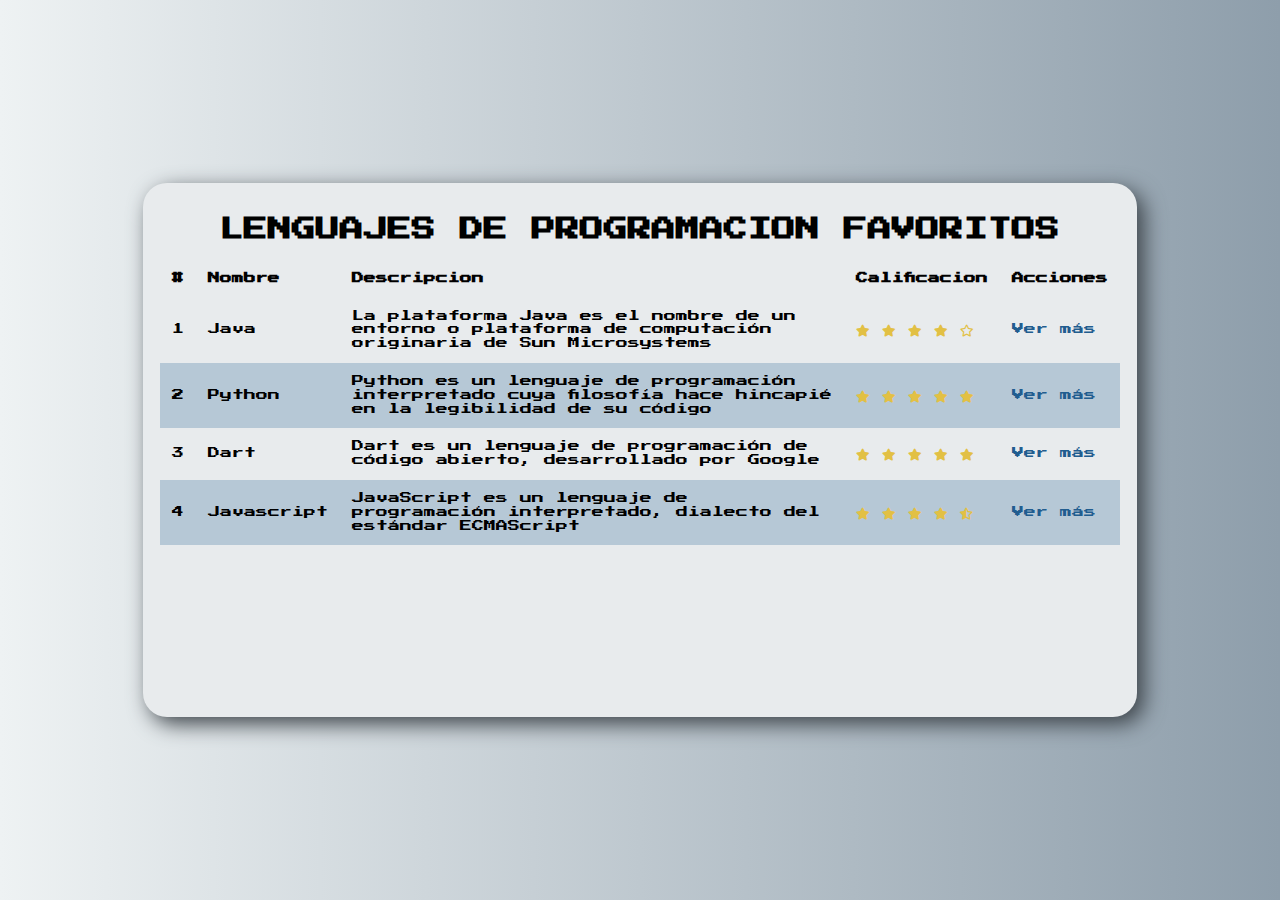
==== lenguajes-web/index.html @ e4b78647 "Initial commit" ====
<!DOCTYPE html>

<head>
    <meta charset="UTF-8">
    <meta http-equiv="X-UA-Compatible" content="IE=edge">
    <meta name="viewport" content="width=device-width, initial-scale=1.0">
    <link rel="stylesheet" href="./assets/css/main.css">
    <link rel="stylesheet" href="./assets/css/normalize.css">
    <link rel="stylesheet" href="./assets/css/animate.min.css">
    <link rel="stylesheet" href="./assets/fontawesome/css/all.css">
    <title>Lenguajes de programacion favoritos</title>
</head>

<body>
    <div class="container">
        <div class="content animate__animated animate__fadeInLeft">
            <header>
                <h1 class="title">Lenguajes de programacion favoritos</h1>
            </header>
            <table class="table">
                <thead>
                    <th>#</th>
                    <th>Nombre</th>
                    <th>Descripcion</th>
                    <th>Calificacion</th>
                    <th>Acciones</th>
                </thead>
                <tbody>
                    <tr>
                        <td>1</td>
                        <td>Java</td>
                        <td>La plataforma Java es el nombre de un entorno o plataforma de computación originaria de Sun
                            Microsystems</td>
                        <td>
                            <i class="fas fa-star"></i>
                            <i class="fas fa-star"></i>
                            <i class="fas fa-star"></i>
                            <i class="fas fa-star"></i>
                            <i class="far fa-star"></i>
                        </td>
                        <td>
                            <a href="./pages/java.html">Ver más</a>
                        </td>
                    </tr>
                    <tr>
                        <td>2</td>
                        <td>Python</td>
                        <td>Python es un lenguaje de programación interpretado cuya filosofía hace hincapié en la
                            legibilidad de su código</td>
                        <td>
                            <i class="fas fa-star"></i>
                            <i class="fas fa-star"></i>
                            <i class="fas fa-star"></i>
                            <i class="fas fa-star"></i>
                            <i class="fas fa-star"></i>
                        </td>
                        <td>
                            <a href="./pages/python.html">Ver más</a>
                        </td>
                    </tr>
                    <tr>
                        <td>3</td>
                        <td>Dart</td>
                        <td>Dart es un lenguaje de programación de código abierto, desarrollado por Google</td>
                        <td>
                            <i class="fas fa-star"></i>
                            <i class="fas fa-star"></i>
                            <i class="fas fa-star"></i>
                            <i class="fas fa-star"></i>
                            <i class="fas fa-star"></i>
                        </td>
                        <td>
                            <a href="./pages/dart.html">Ver más</a>
                        </td>
                    </tr>
                    <tr>
                        <td>4</td>
                        <td>Javascript</td>
                        <td>JavaScript es un lenguaje de programación interpretado, dialecto del estándar ECMAScript
                        </td>
                        <td>
                            <i class="fas fa-star"></i>
                            <i class="fas fa-star"></i>
                            <i class="fas fa-star"></i>
                            <i class="fas fa-star"></i>
                            <i class="fas fa-star-half-alt"></i>
                        </td>
                        <td>
                            <a href="./pages/javascript.html">Ver más</a>
                        </td>
                    </tr>
                </tbody>
            </table>
        </div>
    </div>
</body>

</html>
---- lenguajes-web/assets/css/main.css ----
@font-face {
    font-family: PressStart;
    src: url(../fonts/PressStart2P-Regular.ttf);
}

@font-face{
    font-family: Simpsons;
    src: url(../fonts/GloriaHallelujah-Regular.ttf);
}

html{
    font-size: 12px;
    font-family: PressStart;
}

a{
    text-decoration: none;
    color: #215D8F;
}

address{
    font-size: 1em;
    color: #3D444A;
    font-weight: bold;

}

a:hover{
    opacity: 0.7;
}

.title{
    text-align: center;
    text-transform: uppercase;
}

.sub-title{
    /* border-width: 2px;
    border-bottom-style: solid;
    border-color: #DD0426; */
    font-size: 2em;
    padding-bottom: 1em;
    border-bottom: solid 2px #DD0426;
}

.container{
    /* Centrar items vertical y horizaontal. */
    display: flex;
    align-items: center; /* Centra en el eje vertical*/
    justify-content: center; /* Centra en el eje horizaontal*/
    background: #8e9eab;  /* fallback for old browsers */
    background: linear-gradient(to right, #eef2f3, #8e9eab); /* W3C, IE 10+/ Edge, Firefox 16+, Chrome 26+, Opera 12+, Safari 7+ */
    background: -webkit-linear-gradient(to right, #eef2f3, #8e9eab);  /* Chrome 10-25, Safari 5.1-6 */
    height: 100vh; /* Usa todo el alto de la pantalla. */
}

.content{
    width: 100%;
    height: 100%;
    padding: 1.4em;
    max-width: 960px;
    max-height: 500px;
    position: relative;
    border-radius: 2em;
    background-color: #E8EBED;
    box-shadow: 7px 7px 21px #3D444A;
}

.actions{
    top: 1em;
    right: 1em;
    position: absolute;
}

.close{
    width:32px;
    height:32px;
    display: flex;
    cursor: pointer;
    font-weight: 300;
    color: #E8EBED;
    border-radius: 50%;
    align-items: center;
    justify-content: center;
    background-color: #FB2343;
    box-shadow: 2px 2px 2px #3D444A;
}

a.close:focus{
    background-color: #DD0426;
}

a.close:hover{
    opacity:0.7;
}

.paragraph{
    font-weight: 200;
    line-height: 1.4em;
    text-align: justify;
}

.table{
    width: 100%;
    border-spacing: 0;
}

.table th, .table td{
    padding: 1em;
    text-align: left;
}

/* Colorea las filas pares de la tabla. */
.table tr:nth-child(even){background-color: #B6C8D6;}

.fa-star, .fa-star-half-alt{
    color: #E2C044;
}

.position{
    padding: 10px;
    color: #E9EFF5;
    margin-left: 0.5em;
    border-radius: 1em;
    background-color: #5A83A6;
}

.main-image{
    float: left;
    margin-right: 1em;
    height: 170px;
}
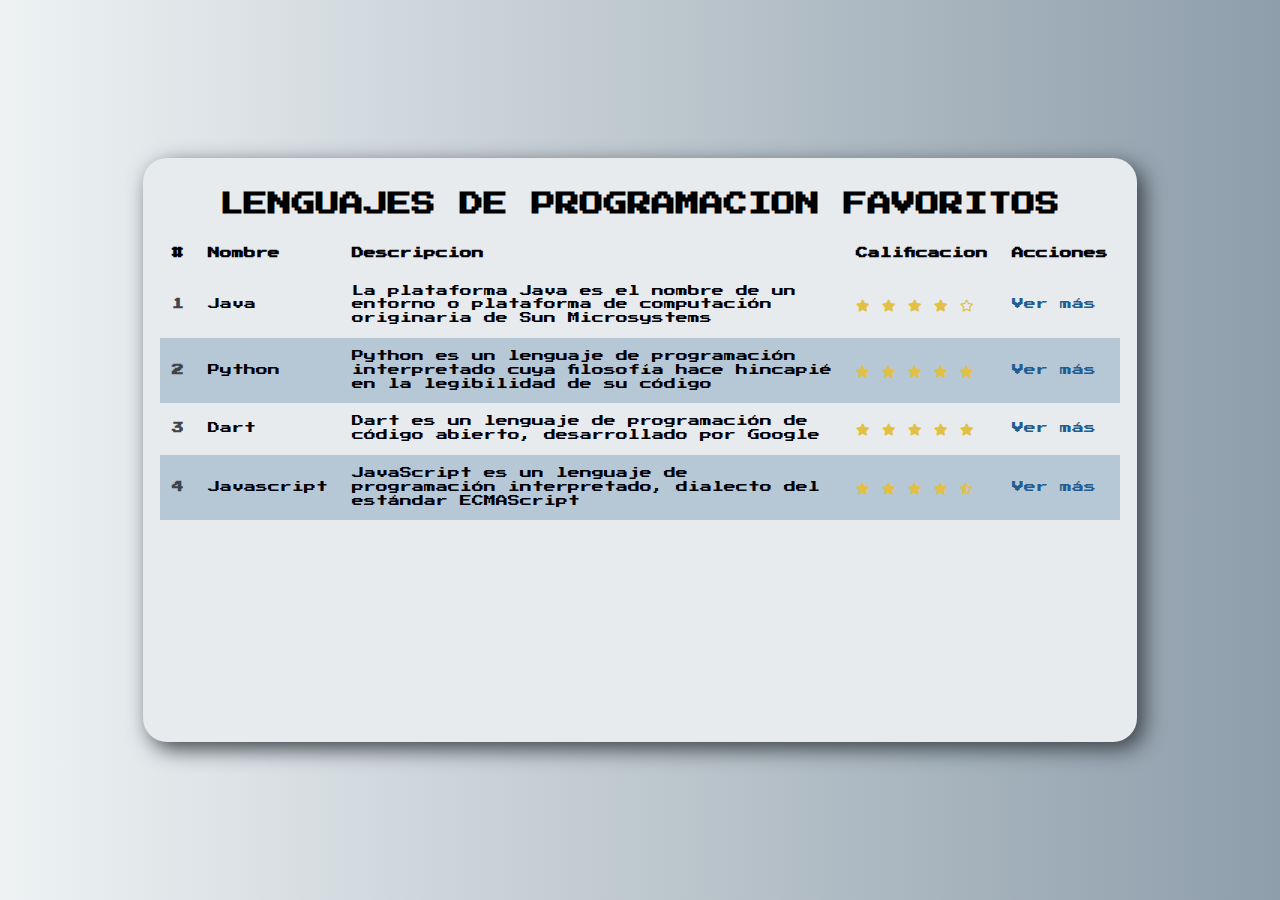
==== commit 82209824: "Modifico comportamiento de la navegacion." ====
--- a/lenguajes-web/index.html
+++ b/lenguajes-web/index.html
@@ -93,6 +93,9 @@
             </table>
         </div>
     </div>
+
+    <script src="./assets/js/main.js"></script>
+
 </body>
 
 </html>--- a/lenguajes-web/assets/css/main.css
+++ b/lenguajes-web/assets/css/main.css
@@ -13,21 +13,44 @@
     font-family: PressStart;
 }
 
+img{
+    max-width: 100%;
+}
+
+address{
+    font-size: 1em;
+    margin-top: 1em;
+    color: #3D444A;
+    font-weight: bold;
+    display: inline-block;
+    
+}
+
 a{
     text-decoration: none;
     color: #215D8F;
 }
 
-address{
-    font-size: 1em;
-    color: #3D444A;
-    font-weight: bold;
-
-}
-
 a:hover{
     opacity: 0.7;
 }
+
+th{
+    display: none;
+}
+
+td{
+    width: 100%;
+    display: block;
+}
+
+td:nth-of-type(1){
+    font-size: 1.4em;
+    color: #3D444A;
+    font-weight: bold;
+}
+
+
 
 .title{
     text-align: center;
@@ -45,21 +68,22 @@
 
 .container{
     /* Centrar items vertical y horizaontal. */
+    height: 100vh; /* Usa todo el alto de la pantalla. */
     display: flex;
     align-items: center; /* Centra en el eje vertical*/
     justify-content: center; /* Centra en el eje horizaontal*/
     background: #8e9eab;  /* fallback for old browsers */
     background: linear-gradient(to right, #eef2f3, #8e9eab); /* W3C, IE 10+/ Edge, Firefox 16+, Chrome 26+, Opera 12+, Safari 7+ */
     background: -webkit-linear-gradient(to right, #eef2f3, #8e9eab);  /* Chrome 10-25, Safari 5.1-6 */
-    height: 100vh; /* Usa todo el alto de la pantalla. */
 }
 
 .content{
     width: 100%;
     height: 100%;
-    padding: 1.4em;
+    padding: 1em;
+    overflow: scroll;/* Evita que el contenido se salga de los limites. */
     max-width: 960px;
-    max-height: 500px;
+    max-height: 550px;
     position: relative;
     border-radius: 2em;
     background-color: #E8EBED;
@@ -118,7 +142,7 @@
 }
 
 .position{
-    padding: 10px;
+    padding: 0.5em;
     color: #E9EFF5;
     margin-left: 0.5em;
     border-radius: 1em;
@@ -129,4 +153,33 @@
     float: left;
     margin-right: 1em;
     height: 170px;
-}+}
+
+
+
+@media (min-width: 800px) {
+    .content{
+        padding: 1.4em;
+        overflow: unset;
+    }
+
+    th{
+        display: table-cell;
+    }
+
+    td{
+        display: table-cell;
+        width: auto;
+    }
+
+    td:nth-of-type(1){
+        font-size: 1em;
+    }
+}
+
+@media (max-height: 600px){
+    .content{
+        height: 500px;
+        padding: 0.7em;
+    }
+} 